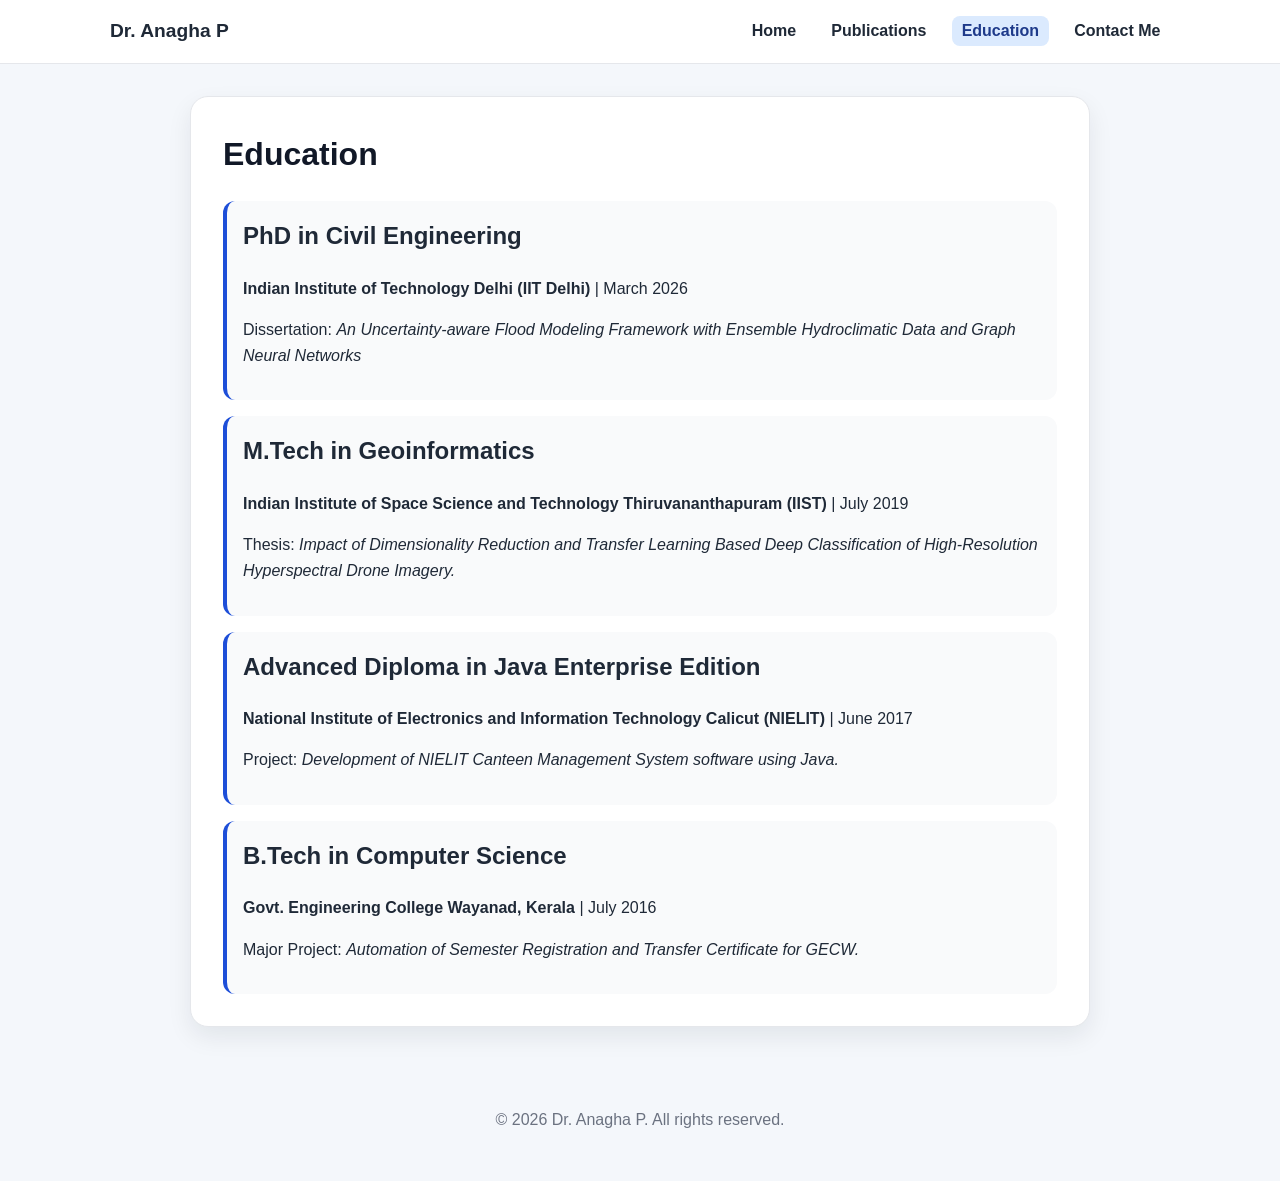
==== education.html @ 88a5676c "Add files via upload" ====
<!DOCTYPE html>
<html lang="en">
<head>
  <meta charset="UTF-8" />
  <meta name="viewport" content="width=device-width, initial-scale=1.0" />
  <title>Education | Dr. Anagha P</title>
  <link rel="stylesheet" href="styles.css" />
</head>
<body>
  <header class="site-header">
    <nav class="navbar">
      <a class="brand" href="index.html">Dr. Anagha P</a>
      <button class="nav-toggle" aria-label="Toggle navigation">☰</button>
      <ul class="nav-links">
        <li><a href="index.html">Home</a></li>
        <li><a href="publications.html">Publications</a></li>
        <li><a class="active" href="education.html">Education</a></li>
        <li><a href="contact.html">Contact Me</a></li>
      </ul>
    </nav>
  </header>

  <main class="page card">
    <h1>Education</h1>

    <section class="timeline">
      <article class="timeline-item">
        <h2>PhD in Civil Engineering</h2>
        <p><strong>Indian Institute of Technology Delhi (IIT Delhi)</strong> | March 2026</p>
        <p>Dissertation: <em>An Uncertainty-aware Flood Modeling Framework with Ensemble Hydroclimatic
Data and Graph Neural Networks</em></p>
      </article>

      <article class="timeline-item">
        <h2>M.Tech in Geoinformatics</h2>
        <p><strong>Indian Institute of Space Science and Technology Thiruvananthapuram (IIST)</strong> | July 2019</p>
        <p>Thesis: <em>Impact of Dimensionality Reduction and Transfer Learning Based Deep Classification
of High-Resolution Hyperspectral Drone Imagery.</em></p>
      </article>
      <article class="timeline-item">
        <h2>Advanced Diploma in Java Enterprise Edition </h2>
        <p><strong>National Institute of Electronics and Information Technology Calicut (NIELIT)</strong> | June 2017</p>
        <p>Project: <em> Development of NIELIT Canteen Management System software using Java.</em></p>
      </article>

      <article class="timeline-item">
        <h2>B.Tech in Computer Science</h2>
        <p><strong>Govt. Engineering College Wayanad, Kerala</strong> | July 2016</p>
        <p>Major Project: <em>Automation of Semester Registration and Transfer Certificate for GECW.</em></p>
      </article>
    </section>
  </main>

  <footer class="site-footer">
    <p>&copy; <span id="year"></span> Dr. Anagha P. All rights reserved.</p>
  </footer>

  <script src="script.js"></script>
</body>
</html>
---- styles.css ----
:root {
  --bg: #f4f7fb;
  --card: #ffffff;
  --text: #1f2937;
  --muted: #6b7280;
  --primary: #1d4ed8;
  --primary-dark: #1e3a8a;
  --border: #e5e7eb;
  --shadow: 0 10px 25px rgba(15, 23, 42, 0.08);
}

* {
  box-sizing: border-box;
}

body {
  margin: 0;
  font-family: Arial, Helvetica, sans-serif;
  line-height: 1.6;
  color: var(--text);
  background: var(--bg);
}

a {
  color: var(--primary);
  text-decoration: none;
}

a:hover {
  text-decoration: underline;
}

.site-header {
  background: var(--card);
  border-bottom: 1px solid var(--border);
  position: sticky;
  top: 0;
  z-index: 10;
}

.navbar {
  max-width: 1100px;
  margin: 0 auto;
  padding: 1rem 1.25rem;
  display: flex;
  align-items: center;
  justify-content: space-between;
}

.brand {
  font-weight: 700;
  font-size: 1.2rem;
  color: var(--text);
}

.nav-links {
  display: flex;
  gap: 1rem;
  list-style: none;
  margin: 0;
  padding: 0;
}

.nav-links a {
  color: var(--text);
  font-weight: 600;
  padding: 0.4rem 0.6rem;
  border-radius: 8px;
}

.nav-links a.active,
.nav-links a:hover {
  background: #dbeafe;
  color: var(--primary-dark);
  text-decoration: none;
}

.nav-toggle {
  display: none;
  background: none;
  border: none;
  font-size: 1.5rem;
  cursor: pointer;
}

.layout {
  max-width: 1100px;
  margin: 2rem auto;
  padding: 0 1.25rem;
  display: grid;
  grid-template-columns: 300px 1fr;
  gap: 1.5rem;
}

.page {
  max-width: 900px;
  margin: 2rem auto;
  padding: 2rem;
}

.card {
  background: var(--card);
  border: 1px solid var(--border);
  border-radius: 18px;
  box-shadow: var(--shadow);
}

.sidebar {
  padding: 1.5rem;
  align-self: start;
}

.profile-photo {
  width: 100%;
  max-width: 210px;
  display: block;
  margin: 0 auto 1rem;
  border-radius: 50%;
}

.info-list p {
  border-top: 1px solid var(--border);
  padding-top: 1rem;
}

.hero {
  padding: 2rem;
}

.hero h1,
.page h1 {
  margin-top: 0;
  color: #111827;
}

.subtitle {
  font-size: 1.2rem;
  color: var(--primary-dark);
  font-weight: 600;
}

.muted {
  color: var(--muted);
}

.button-row {
  display: flex;
  flex-wrap: wrap;
  gap: 0.75rem;
  margin-top: 1.5rem;
}

.button {
  display: inline-block;
  background: var(--primary);
  color: white;
  padding: 0.7rem 1rem;
  border-radius: 10px;
  font-weight: 700;
}

.button:hover {
  background: var(--primary-dark);
  text-decoration: none;
}

.button.secondary {
  background: #e5e7eb;
  color: var(--text);
}

.publication-list li {
  margin-bottom: 1rem;
}

.timeline {
  display: grid;
  gap: 1rem;
}

.timeline-item {
  border-left: 4px solid var(--primary);
  padding: 1rem;
  background: #f9fafb;
  border-radius: 12px;
}

.timeline-item h2 {
  margin-top: 0;
}

.contact-grid {
  display: grid;
  grid-template-columns: repeat(auto-fit, minmax(220px, 1fr));
  gap: 1rem;
}

.contact-grid section {
  background: #f9fafb;
  border: 1px solid var(--border);
  border-radius: 12px;
  padding: 1rem;
}

.site-footer {
  text-align: center;
  padding: 2rem 1rem;
  color: var(--muted);
}

@media (max-width: 760px) {
  .layout {
    grid-template-columns: 1fr;
  }

  .nav-toggle {
    display: block;
  }

  .nav-links {
    display: none;
    position: absolute;
    top: 64px;
    left: 0;
    right: 0;
    background: white;
    flex-direction: column;
    padding: 1rem 1.25rem;
    border-bottom: 1px solid var(--border);
  }

  .nav-links.show {
    display: flex;
  }
}
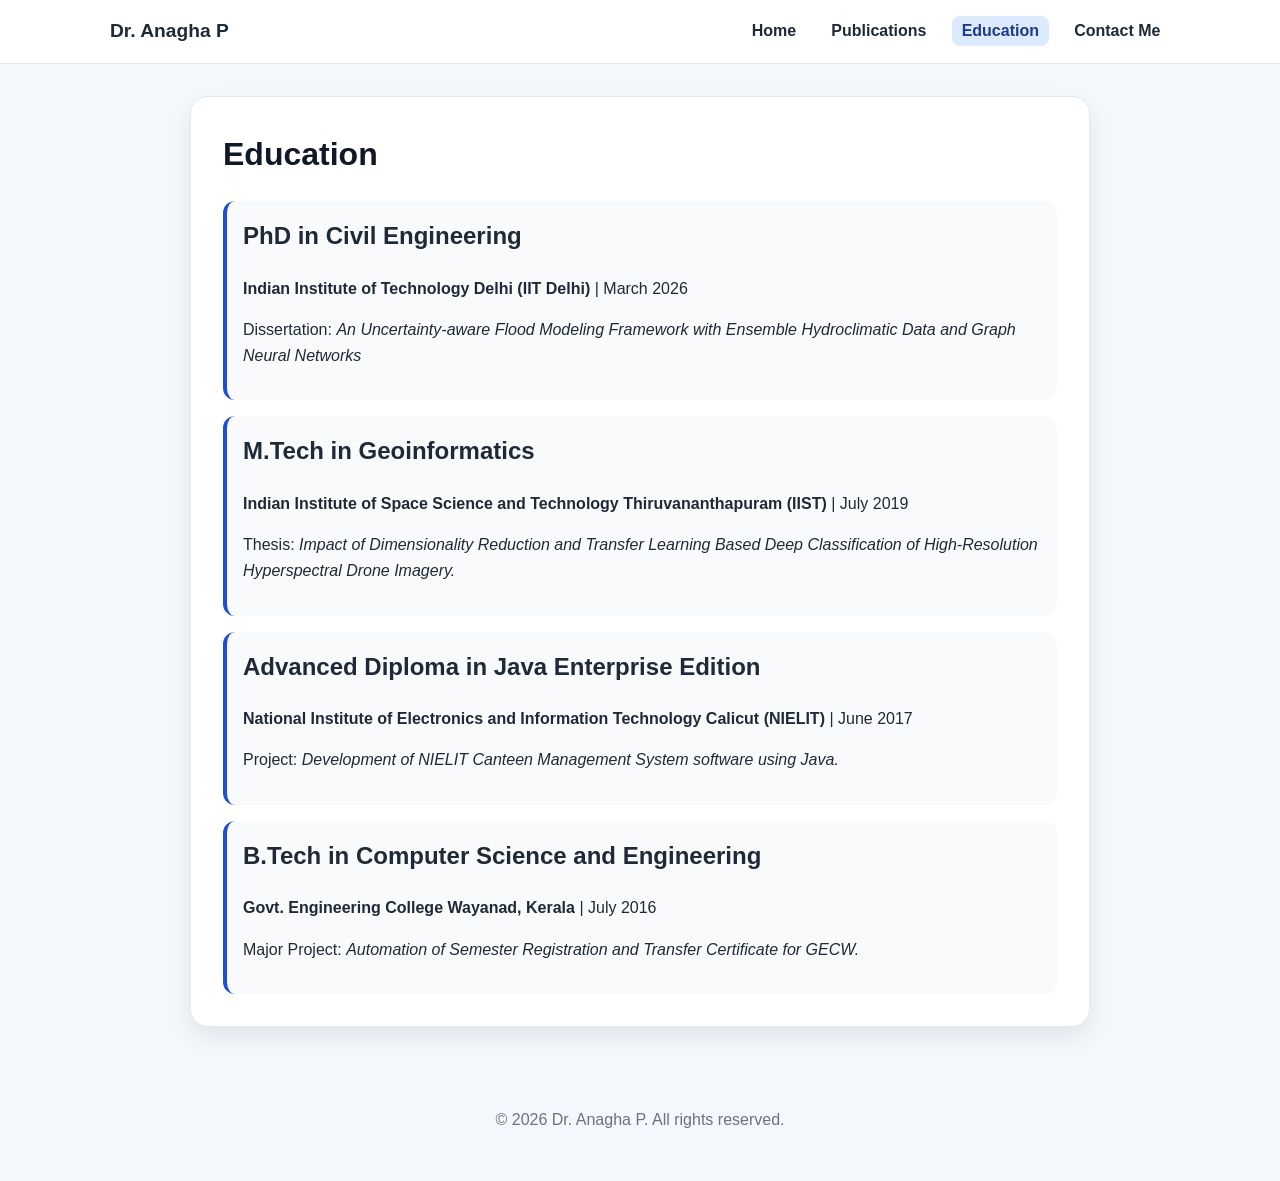
==== commit 90aeb1ea: "Update education.html" ====
--- a/education.html
+++ b/education.html
@@ -44,7 +44,7 @@
       </article>
 
       <article class="timeline-item">
-        <h2>B.Tech in Computer Science</h2>
+        <h2>B.Tech in Computer Science and Engineering</h2>
         <p><strong>Govt. Engineering College Wayanad, Kerala</strong> | July 2016</p>
         <p>Major Project: <em>Automation of Semester Registration and Transfer Certificate for GECW.</em></p>
       </article>
